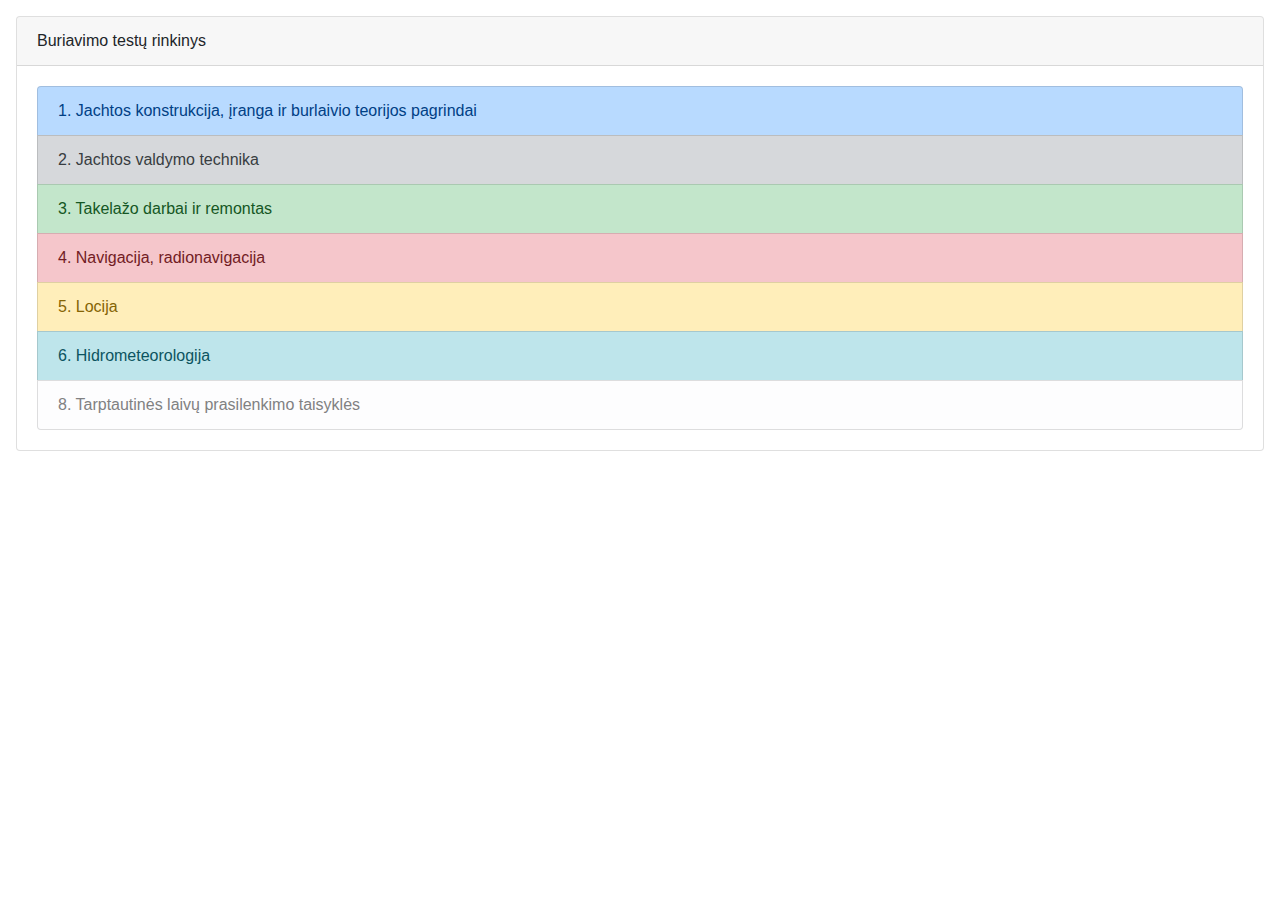
==== buriavimas/index.html @ 9decee1d "Testai" ====
<!DOCTYPE html>
<html lang="en">
<head>
    <meta charset="utf-8">
    <meta content="width=device-width, initial-scale=1, shrink-to-fit=no" name="viewport">
    <meta content="Buriavimas" name="description">
    <meta content="" name="author">

    <title>Buriavimas</title>

    <!-- Bootstrap core CSS -->
    <link href="/vendor/bootstrap/css/bootstrap.min.css" rel="stylesheet">

    <!-- Custom fonts for this template -->
    <link href="/vendor/font-awesome/css/font-awesome.min.css" rel="stylesheet">
    <link href="/vendor/devicons/css/devicons.min.css" rel="stylesheet">
    <link href="/vendor/simple-line-icons/css/simple-line-icons.css" rel="stylesheet">
    <style>
        .card-holder {
            padding: 1rem;
            margin-right: 0;
            margin-left: 0;
            border-width: 0;
        }
    </style>
</head>

<body id="page-top">

<div class="card-holder">
    <div class="card">
        <div class="card-header">
            Buriavimo testų rinkinys
        </div>
        <div class="card-body">
            <div class="list-group">
                <a href="https://forms.gle/tUKS3WwKC1AGbnXd6" class="list-group-item list-group-item-action list-group-item-primary">1. Jachtos konstrukcija, įranga ir burlaivio teorijos pagrindai</a>
                <a href="https://docs.google.com/forms/d/e/1FAIpQLScpRJqdmSgPmHq3PaLKqVHtC1CbzcZoWPs6EA01EV3DS8JV5A/viewform" class="list-group-item list-group-item-action list-group-item-secondary">2. Jachtos valdymo technika</a>
                <a href="https://docs.google.com/forms/d/e/1FAIpQLSeMCqrjIEFPVmDMOR4R2sRfB8b2M1TwxKunyemQ4sTXFBjtYg/viewform" class="list-group-item list-group-item-action list-group-item-success">3. Takelažo darbai ir remontas</a>
                <a href="https://docs.google.com/forms/d/e/1FAIpQLSeAzd1mk_wbyFYCZyLOvGkTU765Nbl44BIAfz8NcJ4oBx7OSA/viewform" class="list-group-item list-group-item-action list-group-item-danger">4. Navigacija, radionavigacija</a>
                <a href="https://docs.google.com/forms/d/e/1FAIpQLSf6dFJTFawjfOI99UFIhtNxuDjV-0VF_-dHX_khzv6ge9ZjVA/viewform" class="list-group-item list-group-item-action list-group-item-warning">5. Locija</a>
                <a href="https://docs.google.com/forms/d/e/1FAIpQLSdOlRJK1ZBK5L3ptc4CO4On3pTPHlhXkpWVAbg-_KHgortHaA/viewform" class="list-group-item list-group-item-action list-group-item-info">6. Hidrometeorologija</a>
                <a href="https://docs.google.com/forms/d/e/1FAIpQLSfcitXwPUxLkIAZBHln5tPsp7E86GgpJguy0ONc2QquQwUVIQ/viewform" class="list-group-item list-group-item-action list-group-item-light">8. Tarptautinės laivų prasilenkimo taisyklės</a>
                <!--
                <a href="#" class="list-group-item list-group-item-action list-group-item-dark">This is a dark list   group item</a>
                -->
            </div>
        </div>
    </div>
</div>

</body>
<script src="/vendor/jquery/jquery.min.js"></script>
<script src="/vendor/bootstrap/js/bootstrap.bundle.min.js"></script>
<script src="/vendor/jquery-easing/jquery.easing.min.js"></script>
</html>
---- vendor/devicons/css/devicons.min.css ----
/*!
 *  Devicons 1.8.0 made by Theodore Vorillas / http://vorillaz.com 
 */
@font-face{font-family:devicons;src:url(../fonts/devicons.eot?xqxft6);src:url(../fonts/devicons.eot?#iefixxqxft6) format("embedded-opentype"),url(../fonts/devicons.woff?xqxft6) format("woff"),url(../fonts/devicons.ttf?xqxft6) format("truetype"),url(../fonts/devicons.svg?xqxft6#devicons) format("svg");font-weight:400;font-style:normal}.devicons{font-family:devicons;speak:none;font-style:normal;font-weight:400;font-variant:normal;text-transform:none;line-height:1;-webkit-font-smoothing:antialiased;-moz-osx-font-smoothing:grayscale}.devicons-git:before{content:"\e602"}.devicons-git_compare:before{content:"\e628"}.devicons-git_branch:before{content:"\e625"}.devicons-git_commit:before{content:"\e629"}.devicons-git_pull_request:before{content:"\e626"}.devicons-git_merge:before{content:"\e627"}.devicons-bitbucket:before{content:"\e603"}.devicons-github_alt:before{content:"\e608"}.devicons-github_badge:before{content:"\e609"}.devicons-github:before{content:"\e60a"}.devicons-github_full:before{content:"\e617"}.devicons-java:before{content:"\e638"}.devicons-ruby:before{content:"\e639"}.devicons-scala:before{content:"\e637"}.devicons-python:before{content:"\e63c"}.devicons-go:before{content:"\e624"}.devicons-ruby_on_rails:before{content:"\e63b"}.devicons-django:before{content:"\e61d"}.devicons-markdown:before{content:"\e63e"}.devicons-php:before{content:"\e63d"}.devicons-mysql:before{content:"\e604"}.devicons-streamline:before{content:"\e605"}.devicons-database:before{content:"\e606"}.devicons-laravel:before{content:"\e63f"}.devicons-javascript:before{content:"\e64e"}.devicons-angular:before{content:"\e653"}.devicons-backbone:before{content:"\e652"}.devicons-coffeescript:before{content:"\e651"}.devicons-jquery:before{content:"\e650"}.devicons-modernizr:before{content:"\e620"}.devicons-jquery_ui:before{content:"\e654"}.devicons-ember:before{content:"\e61b"}.devicons-dojo:before{content:"\e61c"}.devicons-nodejs:before{content:"\e619"}.devicons-nodejs_small:before{content:"\e618"}.devicons-javascript_shield:before{content:"\e64f"}.devicons-bootstrap:before{content:"\e647"}.devicons-sass:before{content:"\e64b"}.devicons-css3_full:before{content:"\e64a"}.devicons-css3:before{content:"\e649"}.devicons-html5:before{content:"\e636"}.devicons-html5_multimedia:before{content:"\e632"}.devicons-html5_device_access:before{content:"\e633"}.devicons-html5_3d_effects:before{content:"\e635"}.devicons-html5_connectivity:before{content:"\e634"}.devicons-ghost_small:before{content:"\e614"}.devicons-ghost:before{content:"\e61f"}.devicons-magento:before{content:"\e640"}.devicons-joomla:before{content:"\e641"}.devicons-jekyll_small:before{content:"\e60d"}.devicons-drupal:before{content:"\e642"}.devicons-wordpress:before{content:"\e60b"}.devicons-grunt:before{content:"\e64c"}.devicons-bower:before{content:"\e64d"}.devicons-npm:before{content:"\e61e"}.devicons-yahoo_small:before{content:"\e62b"}.devicons-yahoo:before{content:"\e615"}.devicons-bing_small:before{content:"\e600"}.devicons-windows:before{content:"\e60f"}.devicons-linux:before{content:"\e612"}.devicons-ubuntu:before{content:"\e63a"}.devicons-android:before{content:"\e60e"}.devicons-apple:before{content:"\e611"}.devicons-appstore:before{content:"\e613"}.devicons-phonegap:before{content:"\e630"}.devicons-blackberry:before{content:"\e623"}.devicons-stackoverflow:before{content:"\e610"}.devicons-techcrunch:before{content:"\e62c"}.devicons-codrops:before{content:"\e62f"}.devicons-css_tricks:before{content:"\e601"}.devicons-smashing_magazine:before{content:"\e62d"}.devicons-netmagazine:before{content:"\e62e"}.devicons-codepen:before{content:"\e616"}.devicons-cssdeck:before{content:"\e62a"}.devicons-hackernews:before{content:"\e61a"}.devicons-dropbox:before{content:"\e607"}.devicons-google_drive:before{content:"\e631"}.devicons-visualstudio:before{content:"\e60c"}.devicons-unity_small:before{content:"\e621"}.devicons-raspberry_pi:before{content:"\e622"}.devicons-chrome:before{content:"\e643"}.devicons-ie:before{content:"\e644"}.devicons-firefox:before{content:"\e645"}.devicons-opera:before{content:"\e646"}.devicons-safari:before{content:"\e648"}.devicons-swift:before{content:"\e655"}.devicons-symfony:before{content:"\e656"}.devicons-symfony_badge:before{content:"\e657"}.devicons-less:before{content:"\e658"}.devicons-stylus:before{content:"\e659"}.devicons-trello:before{content:"\e65a"}.devicons-atlassian:before{content:"\e65b"}.devicons-jira:before{content:"\e65c"}.devicons-envato:before{content:"\e65d"}.devicons-snap_svg:before{content:"\e65e"}.devicons-raphael:before{content:"\e65f"}.devicons-google_analytics:before{content:"\e660"}.devicons-compass:before{content:"\e661"}.devicons-onedrive:before{content:"\e662"}.devicons-gulp:before{content:"\e663"}.devicons-atom:before{content:"\e664"}.devicons-cisco:before{content:"\e665"}.devicons-nancy:before{content:"\e666"}.devicons-clojure:before{content:"\e668"}.devicons-clojure_alt:before{content:"\e66a"}.devicons-perl:before{content:"\e669"}.devicons-celluloid:before{content:"\e66b"}.devicons-w3c:before{content:"\e66c"}.devicons-redis:before{content:"\e66d"}.devicons-postgresql:before{content:"\e66e"}.devicons-webplatform:before{content:"\e66f"}.devicons-jenkins:before{content:"\e667"}.devicons-requirejs:before{content:"\e670"}.devicons-opensource:before{content:"\e671"}.devicons-typo3:before{content:"\e672"}.devicons-uikit:before{content:"\e673"}.devicons-doctrine:before{content:"\e674"}.devicons-groovy:before{content:"\e675"}.devicons-nginx:before{content:"\e676"}.devicons-haskell:before{content:"\e677"}.devicons-zend:before{content:"\e678"}.devicons-gnu:before{content:"\e679"}.devicons-yeoman:before{content:"\e67a"}.devicons-heroku:before{content:"\e67b"}.devicons-debian:before{content:"\e67d"}.devicons-travis:before{content:"\e67e"}.devicons-dotnet:before{content:"\e67f"}.devicons-codeigniter:before{content:"\e680"}.devicons-javascript_badge:before{content:"\e681"}.devicons-yii:before{content:"\e682"}.devicons-msql_server:before{content:"\e67c"}.devicons-composer:before{content:"\e683"}.devicons-krakenjs_badge:before{content:"\e684"}.devicons-krakenjs:before{content:"\e685"}.devicons-mozilla:before{content:"\e686"}.devicons-firebase:before{content:"\e687"}.devicons-sizzlejs:before{content:"\e688"}.devicons-creativecommons:before{content:"\e689"}.devicons-creativecommons_badge:before{content:"\e68a"}.devicons-mitlicence:before{content:"\e68b"}.devicons-senchatouch:before{content:"\e68c"}.devicons-bugsense:before{content:"\e68d"}.devicons-extjs:before{content:"\e68e"}.devicons-mootools_badge:before{content:"\e68f"}.devicons-mootools:before{content:"\e690"}.devicons-ruby_rough:before{content:"\e691"}.devicons-komodo:before{content:"\e692"}.devicons-coda:before{content:"\e693"}.devicons-bintray:before{content:"\e694"}.devicons-terminal:before{content:"\e695"}.devicons-code:before{content:"\e696"}.devicons-responsive:before{content:"\e697"}.devicons-dart:before{content:"\e698"}.devicons-aptana:before{content:"\e699"}.devicons-mailchimp:before{content:"\e69a"}.devicons-netbeans:before{content:"\e69b"}.devicons-dreamweaver:before{content:"\e69c"}.devicons-brackets:before{content:"\e69d"}.devicons-eclipse:before{content:"\e69e"}.devicons-cloud9:before{content:"\e69f"}.devicons-scrum:before{content:"\e6a0"}.devicons-prolog:before{content:"\e6a1"}.devicons-terminal_badge:before{content:"\e6a2"}.devicons-code_badge:before{content:"\e6a3"}.devicons-mongodb:before{content:"\e6a4"}.devicons-meteor:before{content:"\e6a5"}.devicons-meteorfull:before{content:"\e6a6"}.devicons-fsharp:before{content:"\e6a7"}.devicons-rust:before{content:"\e6a8"}.devicons-ionic:before{content:"\e6a9"}.devicons-sublime:before{content:"\e6aa"}.devicons-appcelerator:before{content:"\e6ab"}.devicons-asterisk:before{content:"\e6ac"}.devicons-aws:before{content:"\e6ad"}.devicons-digital-ocean:before{content:"\e6ae"}.devicons-dlang:before{content:"\e6af"}.devicons-docker:before{content:"\e6b0"}.devicons-erlang:before{content:"\e6b1"}.devicons-google-cloud-platform:before{content:"\e6b2"}.devicons-grails:before{content:"\e6b3"}.devicons-illustrator:before{content:"\e6b4"}.devicons-intellij:before{content:"\e6b5"}.devicons-materializecss:before{content:"\e6b6"}.devicons-openshift:before{content:"\e6b7"}.devicons-photoshop:before{content:"\e6b8"}.devicons-rackspace:before{content:"\e6b9"}.devicons-react:before{content:"\e6ba"}.devicons-redhat:before{content:"\e6bb"}.devicons-scriptcs:before{content:"\e6bc"}.devicons-sqllite:before{content:"\e6c4"}.devicons-vim:before{content:"\e6c5"}
---- vendor/simple-line-icons/css/simple-line-icons.css ----
@font-face {
  font-family: 'simple-line-icons';
  src: url('../fonts/Simple-Line-Icons.eot?v=2.4.0');
  src: url('../fonts/Simple-Line-Icons.eot?v=2.4.0#iefix') format('embedded-opentype'), url('../fonts/Simple-Line-Icons.woff2?v=2.4.0') format('woff2'), url('../fonts/Simple-Line-Icons.ttf?v=2.4.0') format('truetype'), url('../fonts/Simple-Line-Icons.woff?v=2.4.0') format('woff'), url('../fonts/Simple-Line-Icons.svg?v=2.4.0#simple-line-icons') format('svg');
  font-weight: normal;
  font-style: normal;
}
/*
 Use the following CSS code if you want to have a class per icon.
 Instead of a list of all class selectors, you can use the generic [class*="icon-"] selector, but it's slower:
*/
.icon-user,
.icon-people,
.icon-user-female,
.icon-user-follow,
.icon-user-following,
.icon-user-unfollow,
.icon-login,
.icon-logout,
.icon-emotsmile,
.icon-phone,
.icon-call-end,
.icon-call-in,
.icon-call-out,
.icon-map,
.icon-location-pin,
.icon-direction,
.icon-directions,
.icon-compass,
.icon-layers,
.icon-menu,
.icon-list,
.icon-options-vertical,
.icon-options,
.icon-arrow-down,
.icon-arrow-left,
.icon-arrow-right,
.icon-arrow-up,
.icon-arrow-up-circle,
.icon-arrow-left-circle,
.icon-arrow-right-circle,
.icon-arrow-down-circle,
.icon-check,
.icon-clock,
.icon-plus,
.icon-minus,
.icon-close,
.icon-event,
.icon-exclamation,
.icon-organization,
.icon-trophy,
.icon-screen-smartphone,
.icon-screen-desktop,
.icon-plane,
.icon-notebook,
.icon-mustache,
.icon-mouse,
.icon-magnet,
.icon-energy,
.icon-disc,
.icon-cursor,
.icon-cursor-move,
.icon-crop,
.icon-chemistry,
.icon-speedometer,
.icon-shield,
.icon-screen-tablet,
.icon-magic-wand,
.icon-hourglass,
.icon-graduation,
.icon-ghost,
.icon-game-controller,
.icon-fire,
.icon-eyeglass,
.icon-envelope-open,
.icon-envelope-letter,
.icon-bell,
.icon-badge,
.icon-anchor,
.icon-wallet,
.icon-vector,
.icon-speech,
.icon-puzzle,
.icon-printer,
.icon-present,
.icon-playlist,
.icon-pin,
.icon-picture,
.icon-handbag,
.icon-globe-alt,
.icon-globe,
.icon-folder-alt,
.icon-folder,
.icon-film,
.icon-feed,
.icon-drop,
.icon-drawer,
.icon-docs,
.icon-doc,
.icon-diamond,
.icon-cup,
.icon-calculator,
.icon-bubbles,
.icon-briefcase,
.icon-book-open,
.icon-basket-loaded,
.icon-basket,
.icon-bag,
.icon-action-undo,
.icon-action-redo,
.icon-wrench,
.icon-umbrella,
.icon-trash,
.icon-tag,
.icon-support,
.icon-frame,
.icon-size-fullscreen,
.icon-size-actual,
.icon-shuffle,
.icon-share-alt,
.icon-share,
.icon-rocket,
.icon-question,
.icon-pie-chart,
.icon-pencil,
.icon-note,
.icon-loop,
.icon-home,
.icon-grid,
.icon-graph,
.icon-microphone,
.icon-music-tone-alt,
.icon-music-tone,
.icon-earphones-alt,
.icon-earphones,
.icon-equalizer,
.icon-like,
.icon-dislike,
.icon-control-start,
.icon-control-rewind,
.icon-control-play,
.icon-control-pause,
.icon-control-forward,
.icon-control-end,
.icon-volume-1,
.icon-volume-2,
.icon-volume-off,
.icon-calendar,
.icon-bulb,
.icon-chart,
.icon-ban,
.icon-bubble,
.icon-camrecorder,
.icon-camera,
.icon-cloud-download,
.icon-cloud-upload,
.icon-envelope,
.icon-eye,
.icon-flag,
.icon-heart,
.icon-info,
.icon-key,
.icon-link,
.icon-lock,
.icon-lock-open,
.icon-magnifier,
.icon-magnifier-add,
.icon-magnifier-remove,
.icon-paper-clip,
.icon-paper-plane,
.icon-power,
.icon-refresh,
.icon-reload,
.icon-settings,
.icon-star,
.icon-symbol-female,
.icon-symbol-male,
.icon-target,
.icon-credit-card,
.icon-paypal,
.icon-social-tumblr,
.icon-social-twitter,
.icon-social-facebook,
.icon-social-instagram,
.icon-social-linkedin,
.icon-social-pinterest,
.icon-social-github,
.icon-social-google,
.icon-social-reddit,
.icon-social-skype,
.icon-social-dribbble,
.icon-social-behance,
.icon-social-foursqare,
.icon-social-soundcloud,
.icon-social-spotify,
.icon-social-stumbleupon,
.icon-social-youtube,
.icon-social-dropbox,
.icon-social-vkontakte,
.icon-social-steam {
  font-family: 'simple-line-icons';
  speak: none;
  font-style: normal;
  font-weight: normal;
  font-variant: normal;
  text-transform: none;
  line-height: 1;
  /* Better Font Rendering =========== */
  -webkit-font-smoothing: antialiased;
  -moz-osx-font-smoothing: grayscale;
}
.icon-user:before {
  content: "\e005";
}
.icon-people:before {
  content: "\e001";
}
.icon-user-female:before {
  content: "\e000";
}
.icon-user-follow:before {
  content: "\e002";
}
.icon-user-following:before {
  content: "\e003";
}
.icon-user-unfollow:before {
  content: "\e004";
}
.icon-login:before {
  content: "\e066";
}
.icon-logout:before {
  content: "\e065";
}
.icon-emotsmile:before {
  content: "\e021";
}
.icon-phone:before {
  content: "\e600";
}
.icon-call-end:before {
  content: "\e048";
}
.icon-call-in:before {
  content: "\e047";
}
.icon-call-out:before {
  content: "\e046";
}
.icon-map:before {
  content: "\e033";
}
.icon-location-pin:before {
  content: "\e096";
}
.icon-direction:before {
  content: "\e042";
}
.icon-directions:before {
  content: "\e041";
}
.icon-compass:before {
  content: "\e045";
}
.icon-layers:before {
  content: "\e034";
}
.icon-menu:before {
  content: "\e601";
}
.icon-list:before {
  content: "\e067";
}
.icon-options-vertical:before {
  content: "\e602";
}
.icon-options:before {
  content: "\e603";
}
.icon-arrow-down:before {
  content: "\e604";
}
.icon-arrow-left:before {
  content: "\e605";
}
.icon-arrow-right:before {
  content: "\e606";
}
.icon-arrow-up:before {
  content: "\e607";
}
.icon-arrow-up-circle:before {
  content: "\e078";
}
.icon-arrow-left-circle:before {
  content: "\e07a";
}
.icon-arrow-right-circle:before {
  content: "\e079";
}
.icon-arrow-down-circle:before {
  content: "\e07b";
}
.icon-check:before {
  content: "\e080";
}
.icon-clock:before {
  content: "\e081";
}
.icon-plus:before {
  content: "\e095";
}
.icon-minus:before {
  content: "\e615";
}
.icon-close:before {
  content: "\e082";
}
.icon-event:before {
  content: "\e619";
}
.icon-exclamation:before {
  content: "\e617";
}
.icon-organization:before {
  content: "\e616";
}
.icon-trophy:before {
  content: "\e006";
}
.icon-screen-smartphone:before {
  content: "\e010";
}
.icon-screen-desktop:before {
  content: "\e011";
}
.icon-plane:before {
  content: "\e012";
}
.icon-notebook:before {
  content: "\e013";
}
.icon-mustache:before {
  content: "\e014";
}
.icon-mouse:before {
  content: "\e015";
}
.icon-magnet:before {
  content: "\e016";
}
.icon-energy:before {
  content: "\e020";
}
.icon-disc:before {
  content: "\e022";
}
.icon-cursor:before {
  content: "\e06e";
}
.icon-cursor-move:before {
  content: "\e023";
}
.icon-crop:before {
  content: "\e024";
}
.icon-chemistry:before {
  content: "\e026";
}
.icon-speedometer:before {
  content: "\e007";
}
.icon-shield:before {
  content: "\e00e";
}
.icon-screen-tablet:before {
  content: "\e00f";
}
.icon-magic-wand:before {
  content: "\e017";
}
.icon-hourglass:before {
  content: "\e018";
}
.icon-graduation:before {
  content: "\e019";
}
.icon-ghost:before {
  content: "\e01a";
}
.icon-game-controller:before {
  content: "\e01b";
}
.icon-fire:before {
  content: "\e01c";
}
.icon-eyeglass:before {
  content: "\e01d";
}
.icon-envelope-open:before {
  content: "\e01e";
}
.icon-envelope-letter:before {
  content: "\e01f";
}
.icon-bell:before {
  content: "\e027";
}
.icon-badge:before {
  content: "\e028";
}
.icon-anchor:before {
  content: "\e029";
}
.icon-wallet:before {
  content: "\e02a";
}
.icon-vector:before {
  content: "\e02b";
}
.icon-speech:before {
  content: "\e02c";
}
.icon-puzzle:before {
  content: "\e02d";
}
.icon-printer:before {
  content: "\e02e";
}
.icon-present:before {
  content: "\e02f";
}
.icon-playlist:before {
  content: "\e030";
}
.icon-pin:before {
  content: "\e031";
}
.icon-picture:before {
  content: "\e032";
}
.icon-handbag:before {
  content: "\e035";
}
.icon-globe-alt:before {
  content: "\e036";
}
.icon-globe:before {
  content: "\e037";
}
.icon-folder-alt:before {
  content: "\e039";
}
.icon-folder:before {
  content: "\e089";
}
.icon-film:before {
  content: "\e03a";
}
.icon-feed:before {
  content: "\e03b";
}
.icon-drop:before {
  content: "\e03e";
}
.icon-drawer:before {
  content: "\e03f";
}
.icon-docs:before {
  content: "\e040";
}
.icon-doc:before {
  content: "\e085";
}
.icon-diamond:before {
  content: "\e043";
}
.icon-cup:before {
  content: "\e044";
}
.icon-calculator:before {
  content: "\e049";
}
.icon-bubbles:before {
  content: "\e04a";
}
.icon-briefcase:before {
  content: "\e04b";
}
.icon-book-open:before {
  content: "\e04c";
}
.icon-basket-loaded:before {
  content: "\e04d";
}
.icon-basket:before {
  content: "\e04e";
}
.icon-bag:before {
  content: "\e04f";
}
.icon-action-undo:before {
  content: "\e050";
}
.icon-action-redo:before {
  content: "\e051";
}
.icon-wrench:before {
  content: "\e052";
}
.icon-umbrella:before {
  content: "\e053";
}
.icon-trash:before {
  content: "\e054";
}
.icon-tag:before {
  content: "\e055";
}
.icon-support:before {
  content: "\e056";
}
.icon-frame:before {
  content: "\e038";
}
.icon-size-fullscreen:before {
  content: "\e057";
}
.icon-size-actual:before {
  content: "\e058";
}
.icon-shuffle:before {
  content: "\e059";
}
.icon-share-alt:before {
  content: "\e05a";
}
.icon-share:before {
  content: "\e05b";
}
.icon-rocket:before {
  content: "\e05c";
}
.icon-question:before {
  content: "\e05d";
}
.icon-pie-chart:before {
  content: "\e05e";
}
.icon-pencil:before {
  content: "\e05f";
}
.icon-note:before {
  content: "\e060";
}
.icon-loop:before {
  content: "\e064";
}
.icon-home:before {
  content: "\e069";
}
.icon-grid:before {
  content: "\e06a";
}
.icon-graph:before {
  content: "\e06b";
}
.icon-microphone:before {
  content: "\e063";
}
.icon-music-tone-alt:before {
  content: "\e061";
}
.icon-music-tone:before {
  content: "\e062";
}
.icon-earphones-alt:before {
  content: "\e03c";
}
.icon-earphones:before {
  content: "\e03d";
}
.icon-equalizer:before {
  content: "\e06c";
}
.icon-like:before {
  content: "\e068";
}
.icon-dislike:before {
  content: "\e06d";
}
.icon-control-start:before {
  content: "\e06f";
}
.icon-control-rewind:before {
  content: "\e070";
}
.icon-control-play:before {
  content: "\e071";
}
.icon-control-pause:before {
  content: "\e072";
}
.icon-control-forward:before {
  content: "\e073";
}
.icon-control-end:before {
  content: "\e074";
}
.icon-volume-1:before {
  content: "\e09f";
}
.icon-volume-2:before {
  content: "\e0a0";
}
.icon-volume-off:before {
  content: "\e0a1";
}
.icon-calendar:before {
  content: "\e075";
}
.icon-bulb:before {
  content: "\e076";
}
.icon-chart:before {
  content: "\e077";
}
.icon-ban:before {
  content: "\e07c";
}
.icon-bubble:before {
  content: "\e07d";
}
.icon-camrecorder:before {
  content: "\e07e";
}
.icon-camera:before {
  content: "\e07f";
}
.icon-cloud-download:before {
  content: "\e083";
}
.icon-cloud-upload:before {
  content: "\e084";
}
.icon-envelope:before {
  content: "\e086";
}
.icon-eye:before {
  content: "\e087";
}
.icon-flag:before {
  content: "\e088";
}
.icon-heart:before {
  content: "\e08a";
}
.icon-info:before {
  content: "\e08b";
}
.icon-key:before {
  content: "\e08c";
}
.icon-link:before {
  content: "\e08d";
}
.icon-lock:before {
  content: "\e08e";
}
.icon-lock-open:before {
  content: "\e08f";
}
.icon-magnifier:before {
  content: "\e090";
}
.icon-magnifier-add:before {
  content: "\e091";
}
.icon-magnifier-remove:before {
  content: "\e092";
}
.icon-paper-clip:before {
  content: "\e093";
}
.icon-paper-plane:before {
  content: "\e094";
}
.icon-power:before {
  content: "\e097";
}
.icon-refresh:before {
  content: "\e098";
}
.icon-reload:before {
  content: "\e099";
}
.icon-settings:before {
  content: "\e09a";
}
.icon-star:before {
  content: "\e09b";
}
.icon-symbol-female:before {
  content: "\e09c";
}
.icon-symbol-male:before {
  content: "\e09d";
}
.icon-target:before {
  content: "\e09e";
}
.icon-credit-card:before {
  content: "\e025";
}
.icon-paypal:before {
  content: "\e608";
}
.icon-social-tumblr:before {
  content: "\e00a";
}
.icon-social-twitter:before {
  content: "\e009";
}
.icon-social-facebook:before {
  content: "\e00b";
}
.icon-social-instagram:before {
  content: "\e609";
}
.icon-social-linkedin:before {
  content: "\e60a";
}
.icon-social-pinterest:before {
  content: "\e60b";
}
.icon-social-github:before {
  content: "\e60c";
}
.icon-social-google:before {
  content: "\e60d";
}
.icon-social-reddit:before {
  content: "\e60e";
}
.icon-social-skype:before {
  content: "\e60f";
}
.icon-social-dribbble:before {
  content: "\e00d";
}
.icon-social-behance:before {
  content: "\e610";
}
.icon-social-foursqare:before {
  content: "\e611";
}
.icon-social-soundcloud:before {
  content: "\e612";
}
.icon-social-spotify:before {
  content: "\e613";
}
.icon-social-stumbleupon:before {
  content: "\e614";
}
.icon-social-youtube:before {
  content: "\e008";
}
.icon-social-dropbox:before {
  content: "\e00c";
}
.icon-social-vkontakte:before {
  content: "\e618";
}
.icon-social-steam:before {
  content: "\e620";
}
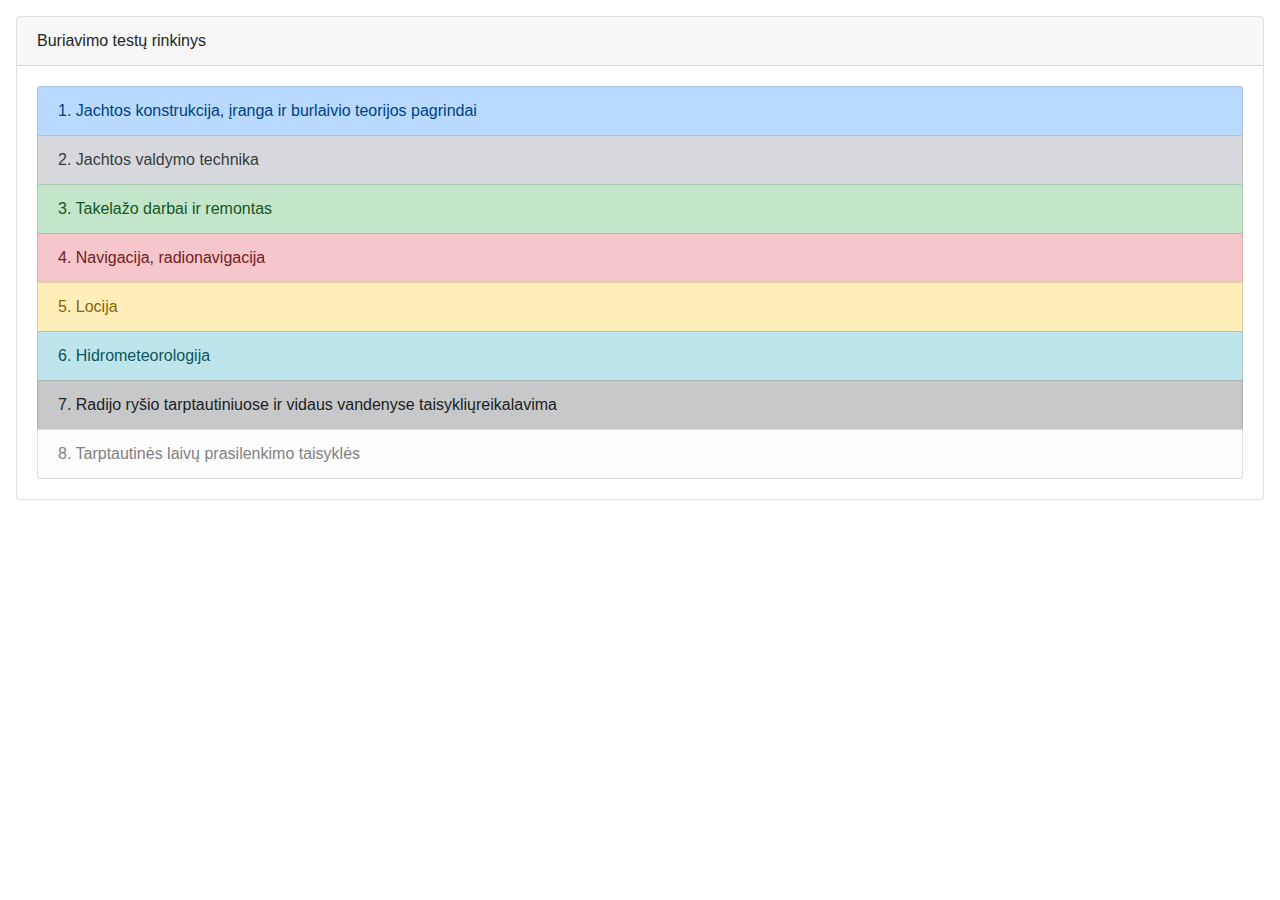
==== commit 2fb504ec: "New tests" ====
--- a/buriavimas/index.html
+++ b/buriavimas/index.html
@@ -8,13 +8,12 @@
 
     <title>Buriavimas</title>
 
-    <!-- Bootstrap core CSS -->
+    <link rel="shortcut icon" href="Icons-Land-Metro-Raster-Sport-Sailing-Yacht.ico">
     <link href="/vendor/bootstrap/css/bootstrap.min.css" rel="stylesheet">
-
-    <!-- Custom fonts for this template -->
     <link href="/vendor/font-awesome/css/font-awesome.min.css" rel="stylesheet">
     <link href="/vendor/devicons/css/devicons.min.css" rel="stylesheet">
     <link href="/vendor/simple-line-icons/css/simple-line-icons.css" rel="stylesheet">
+
     <style>
         .card-holder {
             padding: 1rem;
@@ -40,6 +39,7 @@
                 <a href="https://docs.google.com/forms/d/e/1FAIpQLSeAzd1mk_wbyFYCZyLOvGkTU765Nbl44BIAfz8NcJ4oBx7OSA/viewform" class="list-group-item list-group-item-action list-group-item-danger">4. Navigacija, radionavigacija</a>
                 <a href="https://docs.google.com/forms/d/e/1FAIpQLSf6dFJTFawjfOI99UFIhtNxuDjV-0VF_-dHX_khzv6ge9ZjVA/viewform" class="list-group-item list-group-item-action list-group-item-warning">5. Locija</a>
                 <a href="https://docs.google.com/forms/d/e/1FAIpQLSdOlRJK1ZBK5L3ptc4CO4On3pTPHlhXkpWVAbg-_KHgortHaA/viewform" class="list-group-item list-group-item-action list-group-item-info">6. Hidrometeorologija</a>
+                <a href="https://docs.google.com/forms/d/e/1FAIpQLSc2HjNcx1z0GQ4pJsyDZqLQulFEriB80egSG1BXgcjd898u4Q/viewform" class="list-group-item list-group-item-action list-group-item-dark">7. Radijo ryšio tarptautiniuose ir vidaus vandenyse taisykliųreikalavima</a>
                 <a href="https://docs.google.com/forms/d/e/1FAIpQLSfcitXwPUxLkIAZBHln5tPsp7E86GgpJguy0ONc2QquQwUVIQ/viewform" class="list-group-item list-group-item-action list-group-item-light">8. Tarptautinės laivų prasilenkimo taisyklės</a>
                 <!--
                 <a href="#" class="list-group-item list-group-item-action list-group-item-dark">This is a dark list   group item</a>
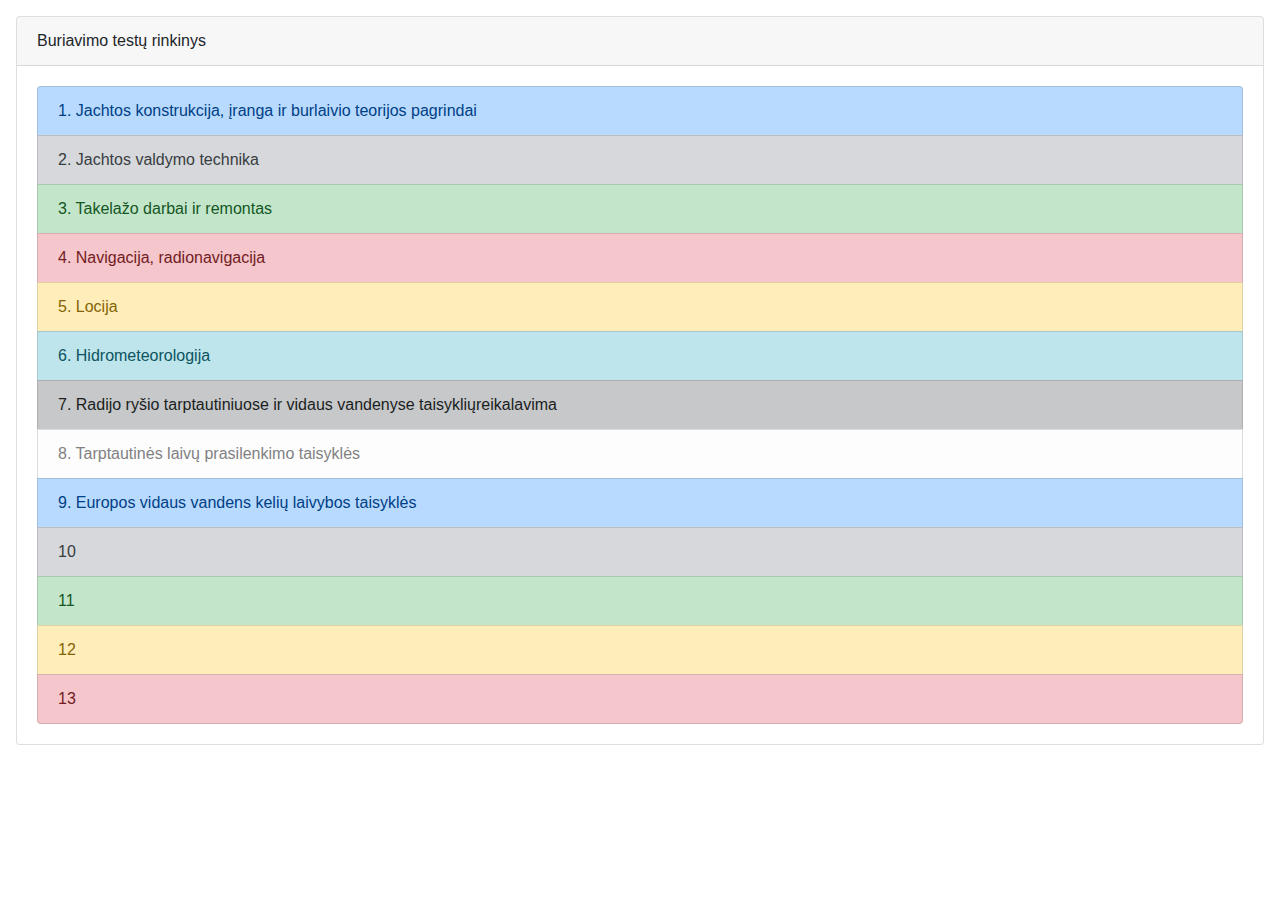
==== commit 516fb815: "New tests" ====
--- a/buriavimas/index.html
+++ b/buriavimas/index.html
@@ -41,9 +41,11 @@
                 <a href="https://docs.google.com/forms/d/e/1FAIpQLSdOlRJK1ZBK5L3ptc4CO4On3pTPHlhXkpWVAbg-_KHgortHaA/viewform" class="list-group-item list-group-item-action list-group-item-info">6. Hidrometeorologija</a>
                 <a href="https://docs.google.com/forms/d/e/1FAIpQLSc2HjNcx1z0GQ4pJsyDZqLQulFEriB80egSG1BXgcjd898u4Q/viewform" class="list-group-item list-group-item-action list-group-item-dark">7. Radijo ryšio tarptautiniuose ir vidaus vandenyse taisykliųreikalavima</a>
                 <a href="https://docs.google.com/forms/d/e/1FAIpQLSfcitXwPUxLkIAZBHln5tPsp7E86GgpJguy0ONc2QquQwUVIQ/viewform" class="list-group-item list-group-item-action list-group-item-light">8. Tarptautinės laivų prasilenkimo taisyklės</a>
-                <!--
-                <a href="#" class="list-group-item list-group-item-action list-group-item-dark">This is a dark list   group item</a>
-                -->
+                <a href="https://docs.google.com/forms/d/e/1FAIpQLScXXO7CoakoG8pnbjfAN0B-0HYR3B7uv3RNHPqssespc3OkzQ/viewform" class="list-group-item list-group-item-action list-group-item-primary">9. Europos vidaus vandens kelių laivybos taisyklės</a>
+                <a href="" class="list-group-item list-group-item-action list-group-item-secondary">10</a>
+                <a href="" class="list-group-item list-group-item-action list-group-item-success">11</a>
+                <a href="" class="list-group-item list-group-item-action list-group-item-warning">12</a>
+                <a href="" class="list-group-item list-group-item-action list-group-item-danger">13</a>
             </div>
         </div>
     </div>
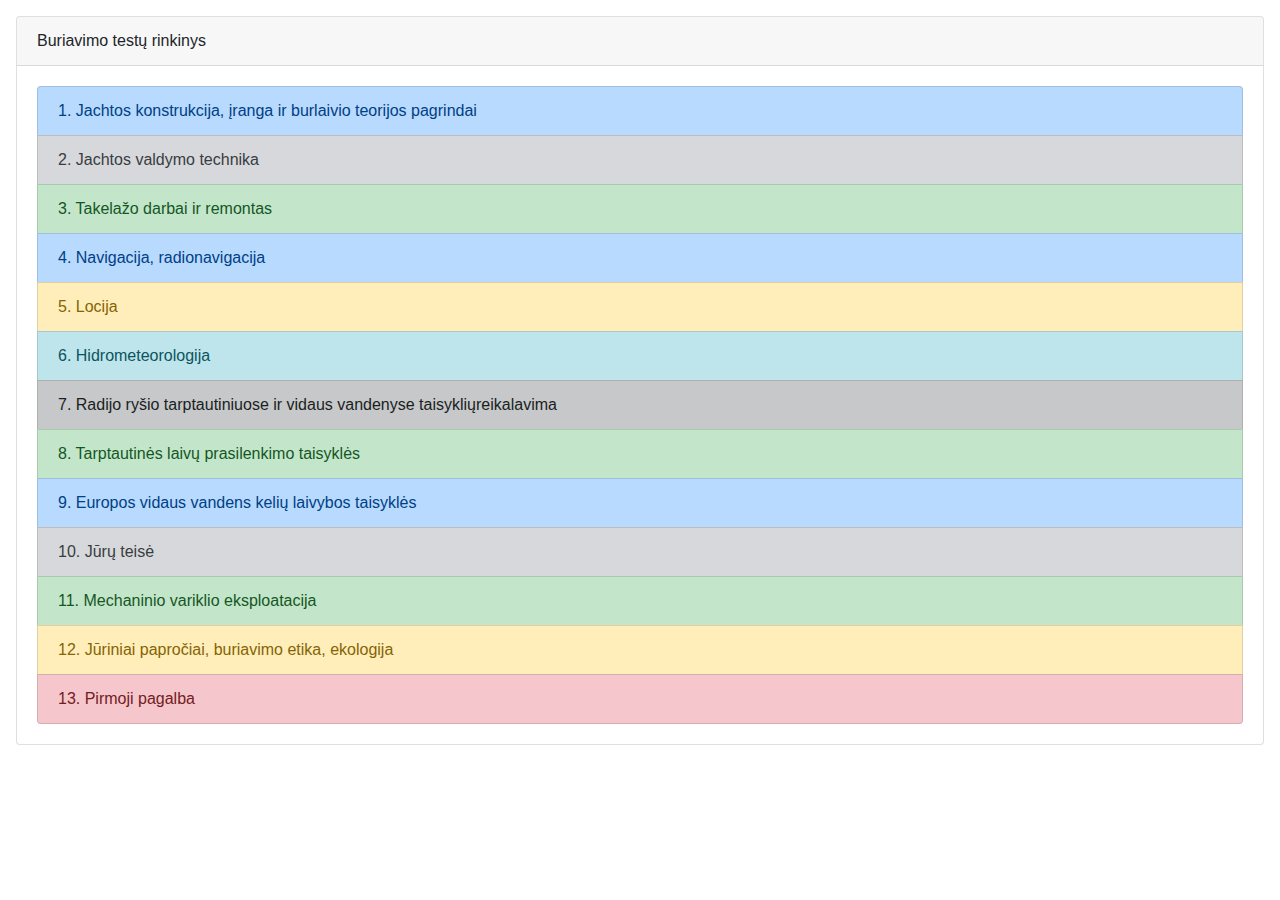
==== commit 2e71196c: "New tests" ====
--- a/buriavimas/index.html
+++ b/buriavimas/index.html
@@ -33,19 +33,19 @@
         </div>
         <div class="card-body">
             <div class="list-group">
-                <a href="https://forms.gle/tUKS3WwKC1AGbnXd6" class="list-group-item list-group-item-action list-group-item-primary">1. Jachtos konstrukcija, įranga ir burlaivio teorijos pagrindai</a>
+                <a href="https://docs.google.com/forms/d/e/1FAIpQLScnS3_hcAzpYcuH82agp-GYJjs0ztOnzyJRGcoJPsS12xoZgA/viewform" class="list-group-item list-group-item-action list-group-item-primary">1. Jachtos konstrukcija, įranga ir burlaivio teorijos pagrindai</a>
                 <a href="https://docs.google.com/forms/d/e/1FAIpQLScpRJqdmSgPmHq3PaLKqVHtC1CbzcZoWPs6EA01EV3DS8JV5A/viewform" class="list-group-item list-group-item-action list-group-item-secondary">2. Jachtos valdymo technika</a>
                 <a href="https://docs.google.com/forms/d/e/1FAIpQLSeMCqrjIEFPVmDMOR4R2sRfB8b2M1TwxKunyemQ4sTXFBjtYg/viewform" class="list-group-item list-group-item-action list-group-item-success">3. Takelažo darbai ir remontas</a>
-                <a href="https://docs.google.com/forms/d/e/1FAIpQLSeAzd1mk_wbyFYCZyLOvGkTU765Nbl44BIAfz8NcJ4oBx7OSA/viewform" class="list-group-item list-group-item-action list-group-item-danger">4. Navigacija, radionavigacija</a>
+                <a href="https://docs.google.com/forms/d/e/1FAIpQLSeAzd1mk_wbyFYCZyLOvGkTU765Nbl44BIAfz8NcJ4oBx7OSA/viewform" class="list-group-item list-group-item-action list-group-item-primary">4. Navigacija, radionavigacija</a>
                 <a href="https://docs.google.com/forms/d/e/1FAIpQLSf6dFJTFawjfOI99UFIhtNxuDjV-0VF_-dHX_khzv6ge9ZjVA/viewform" class="list-group-item list-group-item-action list-group-item-warning">5. Locija</a>
                 <a href="https://docs.google.com/forms/d/e/1FAIpQLSdOlRJK1ZBK5L3ptc4CO4On3pTPHlhXkpWVAbg-_KHgortHaA/viewform" class="list-group-item list-group-item-action list-group-item-info">6. Hidrometeorologija</a>
                 <a href="https://docs.google.com/forms/d/e/1FAIpQLSc2HjNcx1z0GQ4pJsyDZqLQulFEriB80egSG1BXgcjd898u4Q/viewform" class="list-group-item list-group-item-action list-group-item-dark">7. Radijo ryšio tarptautiniuose ir vidaus vandenyse taisykliųreikalavima</a>
-                <a href="https://docs.google.com/forms/d/e/1FAIpQLSfcitXwPUxLkIAZBHln5tPsp7E86GgpJguy0ONc2QquQwUVIQ/viewform" class="list-group-item list-group-item-action list-group-item-light">8. Tarptautinės laivų prasilenkimo taisyklės</a>
+                <a href="https://docs.google.com/forms/d/e/1FAIpQLSfcitXwPUxLkIAZBHln5tPsp7E86GgpJguy0ONc2QquQwUVIQ/viewform" class="list-group-item list-group-item-action list-group-item-success">8. Tarptautinės laivų prasilenkimo taisyklės</a>
                 <a href="https://docs.google.com/forms/d/e/1FAIpQLScXXO7CoakoG8pnbjfAN0B-0HYR3B7uv3RNHPqssespc3OkzQ/viewform" class="list-group-item list-group-item-action list-group-item-primary">9. Europos vidaus vandens kelių laivybos taisyklės</a>
-                <a href="" class="list-group-item list-group-item-action list-group-item-secondary">10</a>
-                <a href="" class="list-group-item list-group-item-action list-group-item-success">11</a>
-                <a href="" class="list-group-item list-group-item-action list-group-item-warning">12</a>
-                <a href="" class="list-group-item list-group-item-action list-group-item-danger">13</a>
+                <a href="https://docs.google.com/forms/d/e/1FAIpQLSfPm4pkSeNqeGF3gediaHVNZGTUGlKDlE2mRV2x1YkWwAnnmQ/viewform" class="list-group-item list-group-item-action list-group-item-secondary">10. Jūrų teisė</a>
+                <a href="https://docs.google.com/forms/d/e/1FAIpQLSdIhuaXn5_JNnfFTrUV-iEycr6zpieZVwKtBk5TUsLwo8-UCQ/viewform" class="list-group-item list-group-item-action list-group-item-success">11. Mechaninio variklio eksploatacija</a>
+                <a href="https://docs.google.com/forms/d/e/1FAIpQLSd1_xrIC34ATL3MmoNf92FNVx50q1J0e4KFImDBBed_CEVymw/viewform" class="list-group-item list-group-item-action list-group-item-warning">12. Jūriniai papročiai, buriavimo etika, ekologija</a>
+                <a href="https://docs.google.com/forms/d/e/1FAIpQLSehn4LVgl0dAmgXnG0bXg5r0ywRG4W27m66KO2D_UCLeANMJw/viewform" class="list-group-item list-group-item-action list-group-item-danger">13. Pirmoji pagalba</a>
             </div>
         </div>
     </div>
